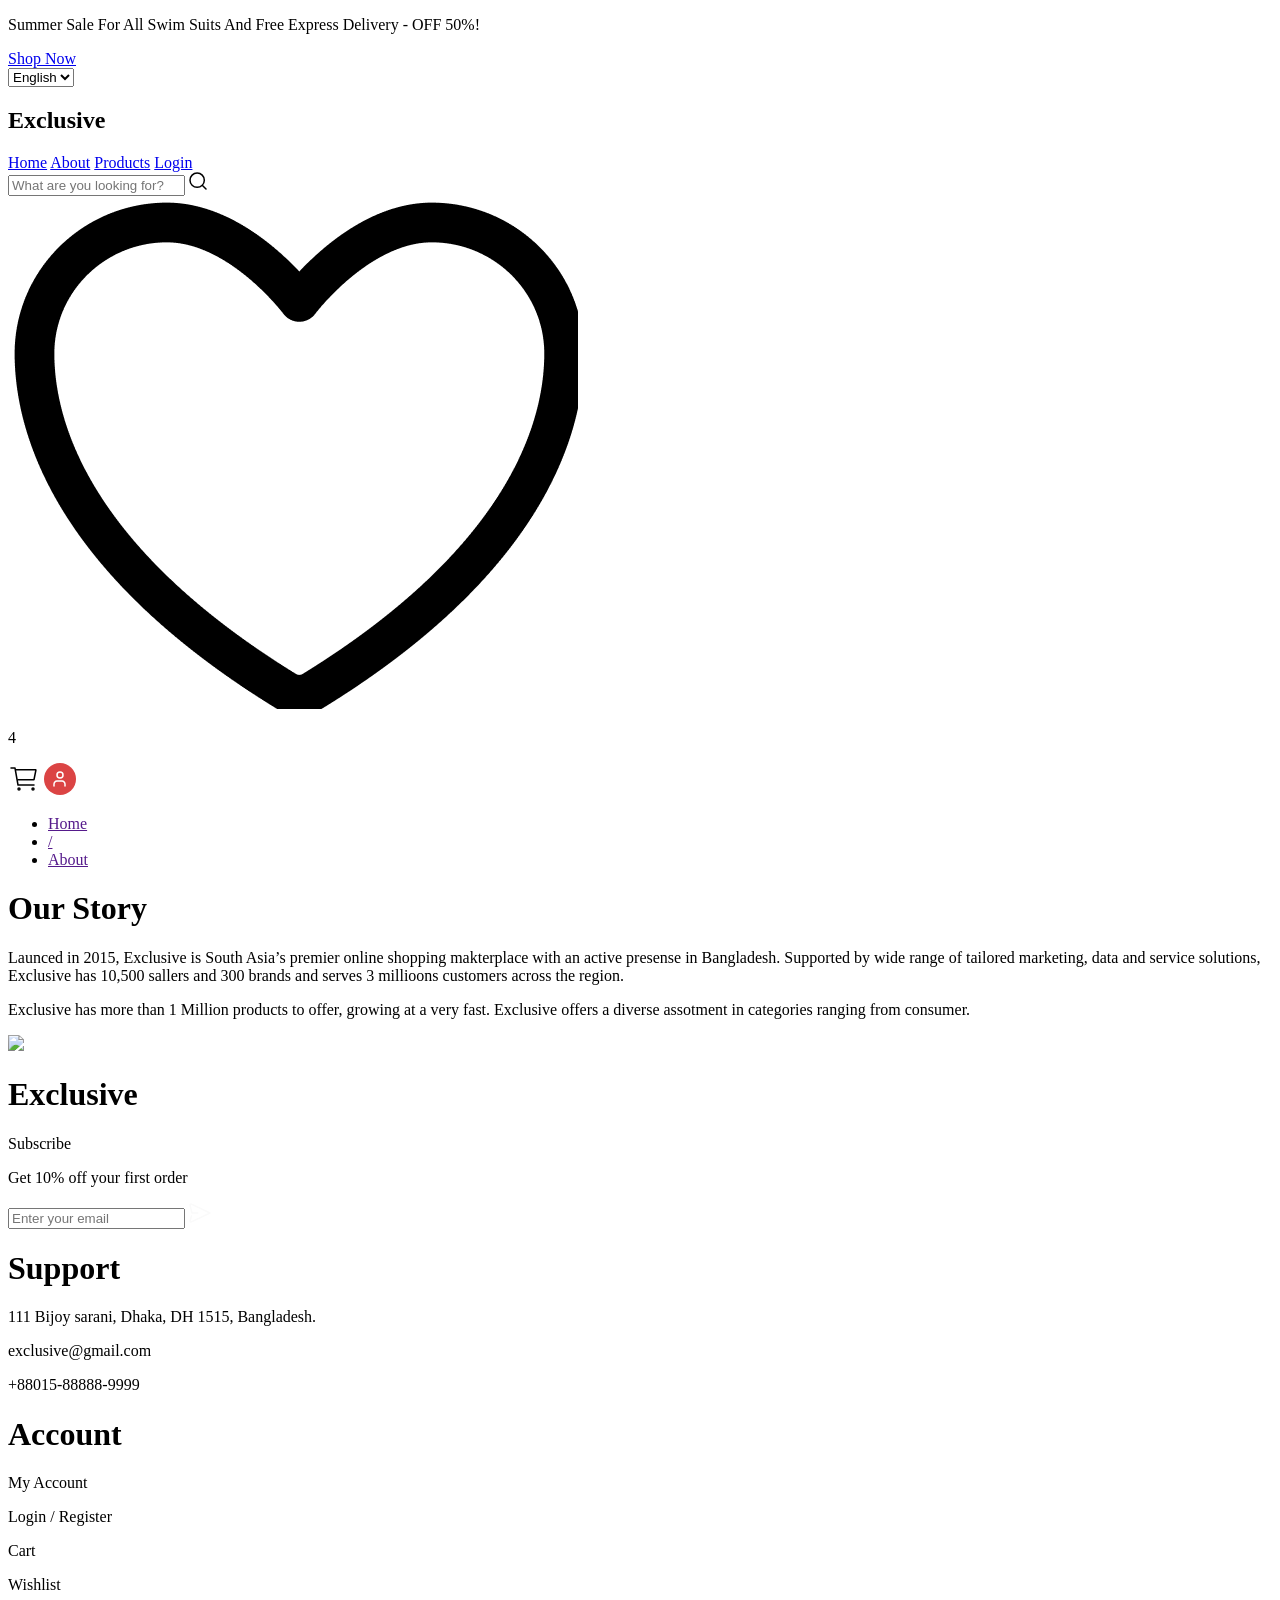
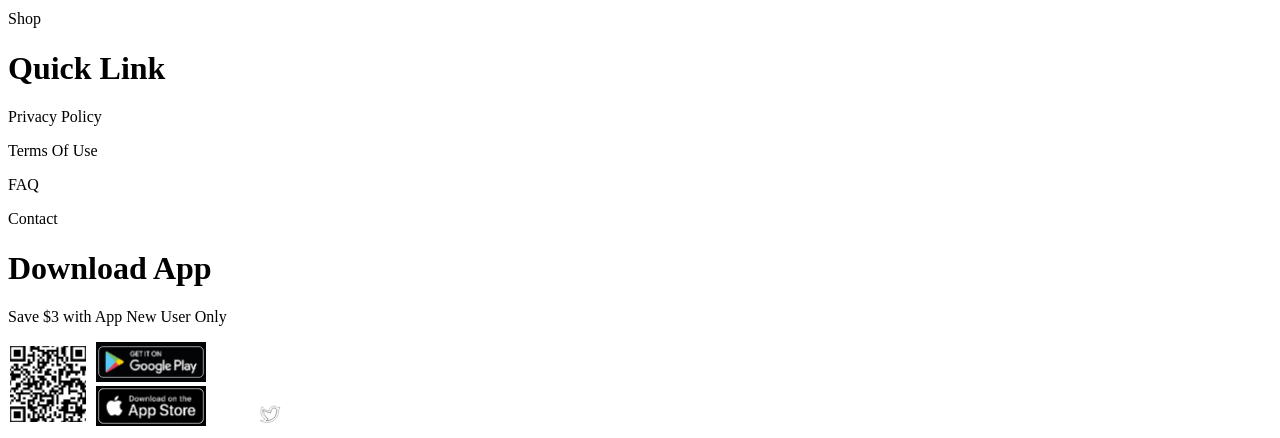
==== about.html @ bea79399 "uplode this file" ====
<!DOCTYPE html>
<html lang="en">

<head>
    <meta charset="UTF-8" />
    <meta http-equiv="X-UA-Compatible" content="IE=edge" />
    <meta name="viewport" content="width=device-width, initial-scale=1.0" />
    <script src="https://cdn.tailwindcss.com"></script>
    <title>About</title>
</head>

<body>
    <div class=" max-w-7xl h-full sm:h-[48px] flex justify-between items-center mx-auto sm:px-12 px-3  bg-black">
        <div class=" lg:w-[300px] w-0"></div>
        <div class="flex justify-end items-center gap-2 sm:gap-4 ">
            <p class=" text-white text-[10px] sm:text-sm">Summer Sale For All Swim Suits And Free Express Delivery -
                OFF 50%!</p>
            <a href="#/" class=" border-b-2 border-white text-white text-[10px] sm:text-sm">Shop Now</a>
        </div>
        <div class="  w-[100px] md:w-[200px]  sm:w-auto flex justify-end py-3">
            <select class=" text-white text-sm bg-black  ">
                <option class=" ">English</option>
                <option>Bangla</option>
            </select>
        </div>
    </div>
    <!-- Header Section -->
    <div class="max-w-7xl mx-auto">
        <div class="max-w-7xl mx-auto px-8 md:px-12">
            <header class=" grid grid-cols-12 gap-4 items-center py-3 ">
                <aside class=" md:col-span-2  col-span-full text-center md:text-start ">
                    <h1 class=" text-xl font-semibold">Exclusive</h1>
                </aside>
                <nav
                    class=" hidden lg:block py-4 sm:col-span-5 col-span-full sm:gap-6 gap-2 justify-self-start md:justify-self-end items-center ">
                    <a class="ml-4 px-4 hover:border-b-4 hover:border-t-0 rounded-b-lg p-2 border-b-2 hover:border-green-400 text-lg"
                        href="/#">Home</a>
                    <a class=" px-4 hover:border-b-4 hover:border-t-0 rounded-b-lg p-2 border-b-2 hover:border-green-400 text-lg"
                        href="/#">About</a>
                    <a class=" px-4 hover:border-b-4 hover:border-t-0 rounded-b-lg p-2 border-b-2 hover:border-green-400 text-lg"
                        href="/#">Products</a>
                    <a class=" px-4 hover:border-b-4 hover:border-t-0 rounded-b-lg p-2 border-b-2 hover:border-green-400 text-lg"
                        href="/#">Login</a>
                </nav>
                <div class=" col-span-full md:col-span-10 md:justify-self-end lg:col-span-5  text-center md:text-start">
                    <div class="flex justify-between  items-center gap-3">
                        <div class="relative ">
                            <input type="text" class=" h-[35px] w-[220px] bg-[#f5f5f5] cursor-pointer
                            border-[1px] rounded-md border-gray-200 placeholder:text-black 
                            placeholder:text-sm placeholder:px-3" placeholder="What are you looking for?" />
                            <img class="absolute top-2 right-2" src="./images/search.svg" />
                        </div>
                        <div class=" flex justify-between items-center gap-4">
                            <div class="relative">
                                <a href="./WishList.html"> <img class="h-6 cursor-pointer"
                                        src="./images/./love.png" /></a>
                                <p
                                    class=" absolute -top-3 -right-2 w-5 h-5 p-[2px] text-[10px] text-white text-center  rounded-full bg-red-600">
                                    4</p>
                            </div>
                            <a href="./cart.html"> <img class=" h-8 w-8 cursor-pointer"
                                    src="./images/./Cart1.svg" /></a>
                            <a href="./account.html"> <img class=" h-8 w-8 cursor-pointer " src="./images/user 2.svg" /></a>
                        </div>
                    </div>
                </div>
            </header>
        </div>
        <div class=" max-w-7xl h-[1px] bg-gray-300 "></div>
    </div>
    <!-- Body header -->
    <div class=" max-w-7xl px-12 py-12 flex justify-between items-center">
        <div>
            <ul class=" flex justify-start items-center gap-4">
                <li><a href="">Home</a></li>
                <li><a href="">/</a></li>
                <li><a href="">About</a></li>
            </ul>
        </div>
    </div>
    <div class="max-w-7xl mx-auto px-12 pb-20">
        <div class="grid lg:grid-cols-12 w-full h-[610px]  gap-10">
     <!-- paragraph -->
            <div class=" border-2 col-span-6 w-[525px] h-[610px] flex flex-col justify-center ">
        <h1 class=" text-start text-[54px] font-semibold pb-6">Our Story</h1> 
        <p class=" text-justify">Launced in 2015, Exclusive is South Asia’s premier online shopping 
            makterplace with an active presense in Bangladesh. Supported by
             wide range of tailored marketing, data and service solutions,
              Exclusive has 10,500 sallers and 300 brands and serves 3 millioons
               customers across the region. </p>
               <p class=" py-4 text-justify">Exclusive has more than 1 Million products to offer, 
                growing at a very fast. Exclusive offers
                 a diverse assotment in categories ranging  from consumer.</p>
     </div>
     <div class="Banner col-span-6 h-[610px] ">
<img  src="./images/storyBanner.svg" />
     </div>
        </div>
    </div>


    <!-- footer -->
    <div
        class='max-w-7xl mx-auto grid md:grid-cols-6 lg:grid-cols-10 px-4 sm:px-12 sm:justify-self-center gap-12 sm:gap-4 h-full w-full  lg:h-[500px] bg-black text-white py-24'>

        <div class=" grid sm:col-span-2 justify-self-center">
            <div class="flex flex-col">
                <h1 class=" text-lg font-bold mb-4">Exclusive</h1>
                <p class=" text-md mb-3">Subscribe</p>
                <p class=" text-sm text-gray-400 mb-4">Get 10% off your first order</p>
                <div
                    class=" flex flex-row justify-between gap-4 items-center px-2 shadow-sm shadow-gray-400 py-2 rounded-sm border-[1px] border-gray-300">
                    <input class=" h-[30px] w-[80px] sm:w-[130px] bg-black rounded-md placeholder:text-[15px] px-2"
                        type="text" placeholder="Enter your email" />
                    <img class="h-4" src="./images/Vector.svg" />
                </div>
            </div>
        </div>

        <div class=" grid sm:col-span-2 justify-self-center">
            <div class="flex flex-col">
                <h1 class=" text-lg font-bold mb-4">Support</h1>
                <p class=" text-md mb-3 text-gray-400">111 Bijoy sarani, Dhaka, DH 1515,
                    Bangladesh.</p>
                <p class=" text-sm text-gray-400 mb-4">exclusive@gmail.com</p>
                <p class=" text-sm text-gray-400 mb-4">+88015-88888-9999</p>

            </div>
        </div>

        <div class=" grid sm:col-span-2 sm:justify-self-center">
            <div class="flex flex-col">
                <h1 class=" text-lg font-bold mb-4">Account</h1>
                <p class=" text-md mb-3 text-gray-400">My Account</p>
                <p class=" text-sm text-gray-400 mb-4">Login / Register</p>
                <p class=" text-sm text-gray-400 mb-4">Cart</p>
                <p class=" text-sm text-gray-400 mb-4">Wishlist</p>
                <p class=" text-sm text-gray-400 mb-4">Shop</p>

            </div>
        </div>

        <div class=" grid sm:col-span-2 sm:justify-self-center">
            <div class="flex flex-col">
                <h1 class=" text-lg font-bold mb-4">Quick Link</h1>
                <p class=" text-md mb-3 text-gray-400">Privacy Policy</p>
                <p class=" text-sm text-gray-400 mb-4">Terms Of Use</p>
                <p class=" text-sm text-gray-400 mb-4">FAQ</p>
                <p class=" text-sm text-gray-400 mb-4">Contact</p>
            </div>
        </div>

        <div class=" grid col-span-2 justify-self-center">
            <div class="flex flex-col">
                <h1 class=" text-lg font-bold mb-4">Download App</h1>
                <p class=" text-md mb-3 text-gray-400">Save $3 with App New User Only</p>
                <img src="./images/qrCode.svg" />
                <img class=" py-2" src="./images/fb.svg" />

            </div>
        </div>
    </div>

</body>

</html>
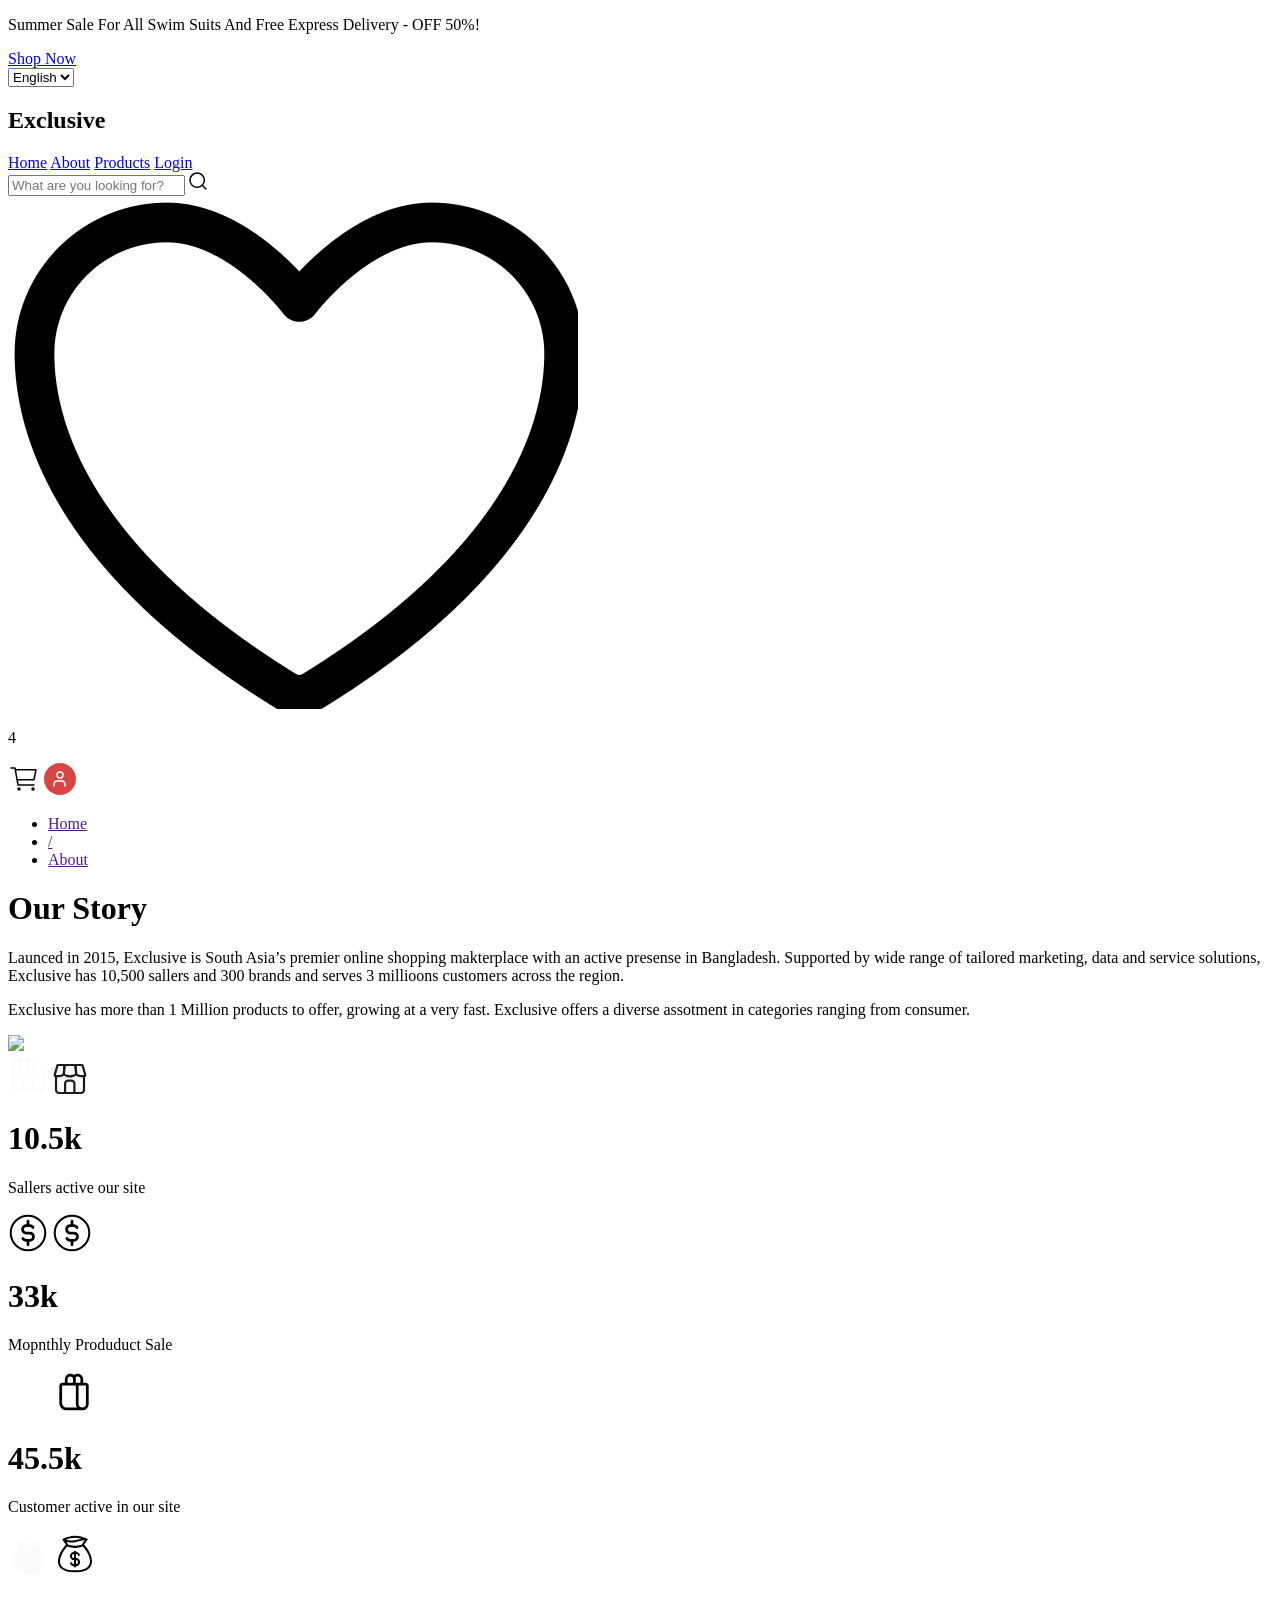
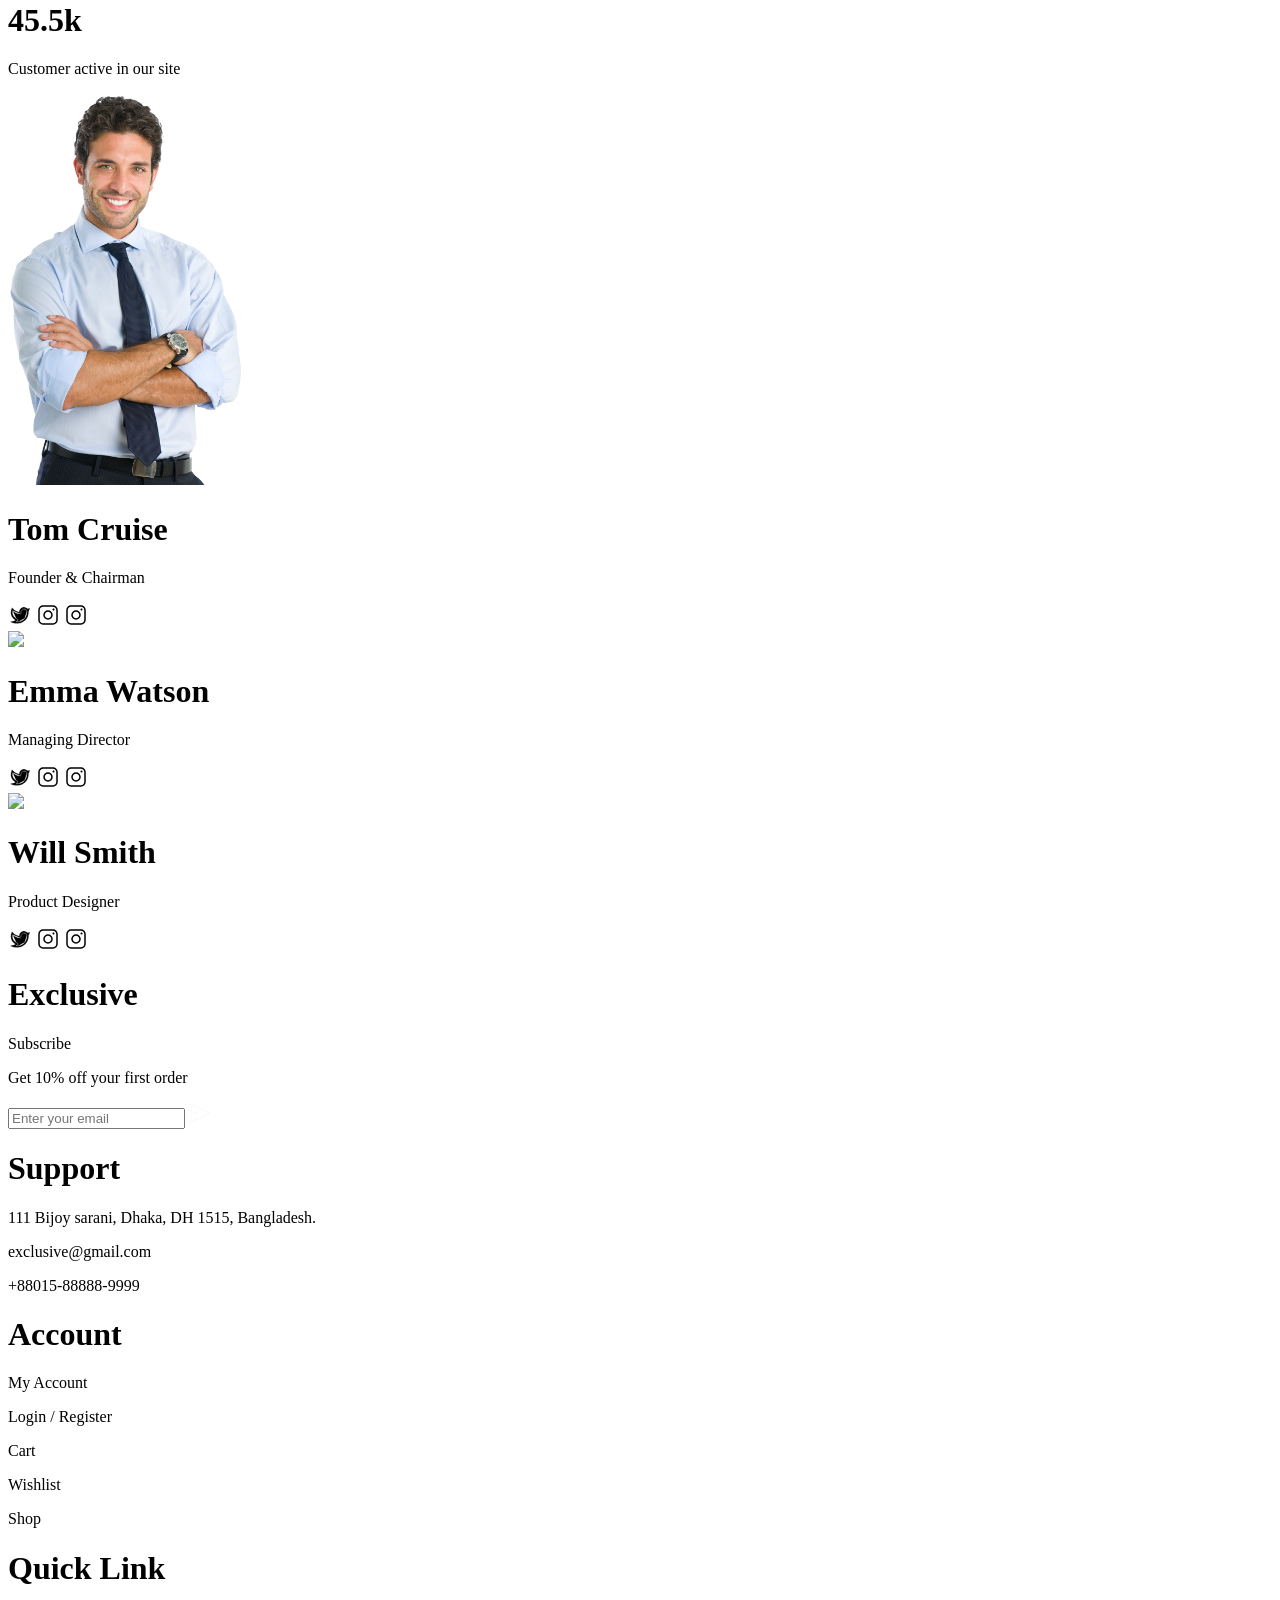
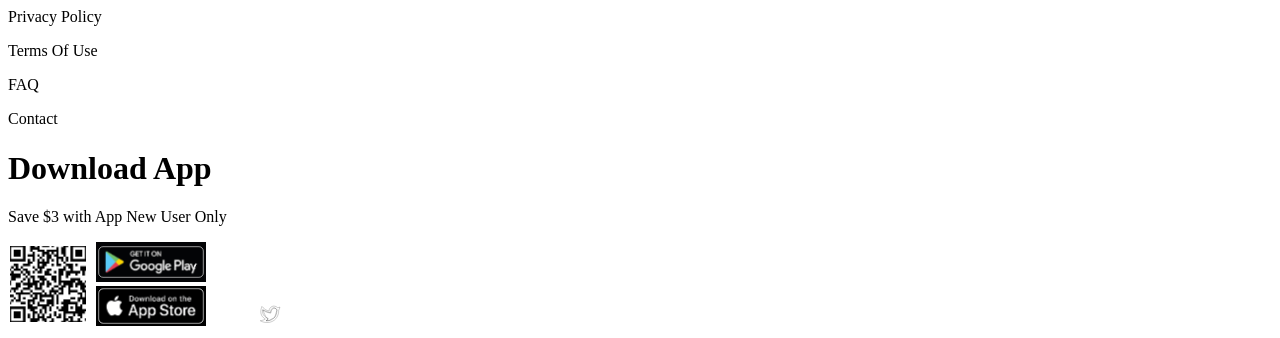
==== commit 99536b5e: "uplode this file" ====
--- a/about.html
+++ b/about.html
@@ -60,7 +60,8 @@
                             </div>
                             <a href="./cart.html"> <img class=" h-8 w-8 cursor-pointer"
                                     src="./images/./Cart1.svg" /></a>
-                            <a href="./account.html"> <img class=" h-8 w-8 cursor-pointer " src="./images/user 2.svg" /></a>
+                            <a href="./account.html"> <img class=" h-8 w-8 cursor-pointer "
+                                    src="./images/user 2.svg" /></a>
                         </div>
                     </div>
                 </div>
@@ -69,36 +70,150 @@
         <div class=" max-w-7xl h-[1px] bg-gray-300 "></div>
     </div>
     <!-- Body header -->
-    <div class=" max-w-7xl px-12 py-12 flex justify-between items-center">
-        <div>
-            <ul class=" flex justify-start items-center gap-4">
-                <li><a href="">Home</a></li>
-                <li><a href="">/</a></li>
-                <li><a href="">About</a></li>
-            </ul>
-        </div>
-    </div>
-    <div class="max-w-7xl mx-auto px-12 pb-20">
-        <div class="grid lg:grid-cols-12 w-full h-[610px]  gap-10">
-     <!-- paragraph -->
-            <div class=" border-2 col-span-6 w-[525px] h-[610px] flex flex-col justify-center ">
-        <h1 class=" text-start text-[54px] font-semibold pb-6">Our Story</h1> 
-        <p class=" text-justify">Launced in 2015, Exclusive is South Asia’s premier online shopping 
-            makterplace with an active presense in Bangladesh. Supported by
-             wide range of tailored marketing, data and service solutions,
-              Exclusive has 10,500 sallers and 300 brands and serves 3 millioons
-               customers across the region. </p>
-               <p class=" py-4 text-justify">Exclusive has more than 1 Million products to offer, 
-                growing at a very fast. Exclusive offers
-                 a diverse assotment in categories ranging  from consumer.</p>
-     </div>
-     <div class="Banner col-span-6 h-[610px] ">
-<img  src="./images/storyBanner.svg" />
-     </div>
-        </div>
-    </div>
-
-
+    <div class=" max-w-7xl mx-auto px-12 py-12 flex justify-between items-center">
+        <ul class=" flex justify-start items-center gap-4">
+            <li><a href="">Home</a></li>
+            <li><a href="">/</a></li>
+            <li><a href="">About</a></li>
+        </ul>
+    </div>
+    <div class="max-w-7xl mx-auto px-12 pb-10">
+        <div class="grid md:grid-cols-6 lg:grid-cols-12 w-full h-full  gap-10">
+            <!-- paragraph -->
+            <div class="  col-span-6 w-full lg:w-[525px] md:w-full md:h-full lg:h-[610px] flex flex-col justify-center">
+                <h1 class=" md:text-center lg:text-start text-[54px] font-semibold lg:pb-6">Our Story</h1>
+                <p class=" text-justify">Launced in 2015, Exclusive is South Asia’s premier online shopping
+                    makterplace with an active presense in Bangladesh. Supported by
+                    wide range of tailored marketing, data and service solutions,
+                    Exclusive has 10,500 sallers and 300 brands and serves 3 millioons
+                    customers across the region. </p>
+                <p class=" py-4 text-justify">Exclusive has more than 1 Million products to offer,
+                    growing at a very fast. Exclusive offers
+                    a diverse assotment in categories ranging from consumer.</p>
+            </div>
+            <div class="Banner col-span-6 h-full lg:h-[610px] ">
+                <img src="./images/storyBanner.svg" />
+            </div>
+        </div>
+    </div>
+
+    <div class="max-w-7xl mx-auto px-12 py-4 ">
+        <div class=" grid md:grid-cols-6 lg:grid-cols-12 gap-4">
+            <!-- Shoping Icon -->
+            <div
+                class=" group hover:bg-red-500 col-span-3 w-[270px] px-[50px] py-[30px] h-[230px] border-[2px] rounded-md">
+                <div class="   flex flex-col justify-center items-center gap-2">
+                    <div class="bg-gray-400 group-hover:bg-red-200 p-[6px] rounded-full">
+                        <div
+                            class=" h-[58px] w-[58px] rounded-full flex justify-center items-center bg-black group-hover:bg-white ">
+                            <img class=" p-1 group-hover:hidden rounded-full" src="./images/icon_shop.svg" />
+                            <img class="hidden group-hover:block" src="./images/shopingIcon-black.svg" />
+                        </div>
+                    </div>
+                    <div class=" flex flex-col justify-center items-center ">
+                        <h1 class="text-xl font-bold group-hover:text-white">10.5k </h1>
+                        <p class=" text-[16px] group-hover:text-white">Sallers active our site</p>
+                    </div>
+                </div>
+            </div>
+            <!-- Doller -->
+            <div
+                class=" group hover:bg-red-500 col-span-3 w-[270px] px-[40px] py-[30px] h-[230px] border-[2px] rounded-md">
+                <div class="   flex flex-col justify-center items-center gap-2">
+                    <div class="bg-gray-400 group-hover:bg-red-200 p-[6px] rounded-full">
+                        <div
+                            class=" h-[58px] w-[58px] rounded-full flex justify-center items-center bg-black group-hover:bg-white ">
+                            <img class=" p-1 group-hover:hidden rounded-full" src="./images/Icon-Sale.svg" />
+                            <img class="hidden group-hover:block" src="./images/Icon-Sale.svg" />
+                        </div>
+                    </div>
+                    <div class=" flex flex-col justify-center items-center ">
+                        <h1 class="text-xl font-bold group-hover:text-white">33k </h1>
+                        <p class=" text-[16px] group-hover:text-white">Mopnthly Produduct Sale</p>
+                    </div>
+                </div>
+            </div>
+            <!-- Icon Shopping bag -->
+            <div
+                class=" group hover:bg-red-500 col-span-3 w-[270px] px-[50px] py-[30px] h-[230px] border-[2px] rounded-md">
+                <div class="   flex flex-col justify-center items-center gap-2">
+                    <div class="bg-gray-400 group-hover:bg-red-200 p-[6px] rounded-full">
+                        <div
+                            class=" h-[58px] w-[58px] rounded-full flex justify-center items-center bg-black group-hover:bg-white ">
+                            <img class=" p-1 group-hover:hidden rounded-full" src="./images/Icon-Shopping bag.svg" />
+                            <img class="hidden group-hover:block" src="./images/Icon-Shopping bag (1).svg" />
+                        </div>
+                    </div>
+                    <div class=" flex flex-col justify-center items-center ">
+                        <h1 class="text-xl font-bold group-hover:text-white">45.5k </h1>
+                        <p class=" text-[16px] group-hover:text-white">Customer active in our site</p>
+                    </div>
+                </div>
+            </div>
+            <!-- Icon monybag -->
+            <div
+                class=" group hover:bg-red-500 col-span-3 w-[270px] px-[50px] py-[30px] h-[230px] border-[2px] rounded-md">
+                <div class="   flex flex-col justify-center items-center gap-2">
+                    <div class="bg-gray-400 group-hover:bg-red-200 p-[6px] rounded-full">
+                        <div
+                            class=" h-[58px] w-[58px] rounded-full flex justify-center items-center bg-black group-hover:bg-white ">
+                            <img class=" p-1 group-hover:hidden rounded-full" src="./images/Icon-Moneybag.svg" />
+                            <img class="hidden group-hover:block" src="./images/Icon-Moneybag (1).svg" />
+                        </div>
+                    </div>
+                    <div class=" flex flex-col justify-center items-center ">
+                        <h1 class="text-xl font-bold group-hover:text-white">45.5k </h1>
+                        <p class=" text-[16px] group-hover:text-white">Customer active in our site</p>
+                    </div>
+                </div>
+            </div>
+        </div>
+    </div>
+    <!-- Client -->
+    <div class="max-w-7xl mx-auto px-12 py-12">
+        <div class="grid grid-cols-12">
+            <div class=" col-span-4 flex flex-col justify-center ">
+                <div class=" bg-[#F5F5F5] flex justify-center"> <img class=" h-[370px] p-4 " src="./images/image 46.svg" /></div>
+                <div class="div px-3">
+                    <h1 class=" text-[32px]">Tom Cruise</h1>
+                    <p class=" text-xl">Founder & Chairman</p>
+                </div>
+                <div class="flex justify-start items-center gap-4 py-4 px-3">
+                    <a href=""><img src="/images/Icon-Twitter.svg" /></a>
+                    <a href=""><img src="/images/icon-instagram.svg" /></a>
+                    <a href=""><img src="/images/icon-instagram.svg" /></a>
+                </div>
+            </div>
+            <!-- 2 -->
+            <div class=" col-span-4 flex flex-col justify-center ">
+                <div class=" bg-[#F5F5F5] flex justify-center"> <img class=" h-[370px] p-4 " src="./images/image 47.svg" /></div>
+                <div class="div px-3">
+                    <h1 class=" text-[32px]">Emma Watson</h1>
+                    <p class=" text-xl">Managing Director</p>
+                </div>
+                <div class="flex justify-start items-center gap-4 py-4 px-3">
+                    <a href=""><img src="/images/Icon-Twitter.svg" /></a>
+                    <a href=""><img src="/images/icon-instagram.svg" /></a>
+                    <a href=""><img src="/images/icon-instagram.svg" /></a>
+                </div>
+            </div>
+            <!-- 3 -->
+            <div class=" col-span-4 flex flex-col justify-center ">
+                <div class=" bg-[#F5F5F5] flex justify-center"> <img class=" h-[370px] p-4 " src="./images/image 47.svg" /></div>
+                <div class="div px-3">
+                    <h1 class=" text-[32px]">Will Smith</h1>
+                    <p class=" text-xl">Product Designer</p>
+                </div>
+                <div class="flex justify-start items-center gap-4 py-4 px-3">
+                    <a href=""><img src="/images/Icon-Twitter.svg" /></a>
+                    <a href=""><img src="/images/icon-instagram.svg" /></a>
+                    <a href=""><img src="/images/icon-instagram.svg" /></a>
+                </div>
+            </div>
+          
+
+        </div>
+    </div>
     <!-- footer -->
     <div
         class='max-w-7xl mx-auto grid md:grid-cols-6 lg:grid-cols-10 px-4 sm:px-12 sm:justify-self-center gap-12 sm:gap-4 h-full w-full  lg:h-[500px] bg-black text-white py-24'>
